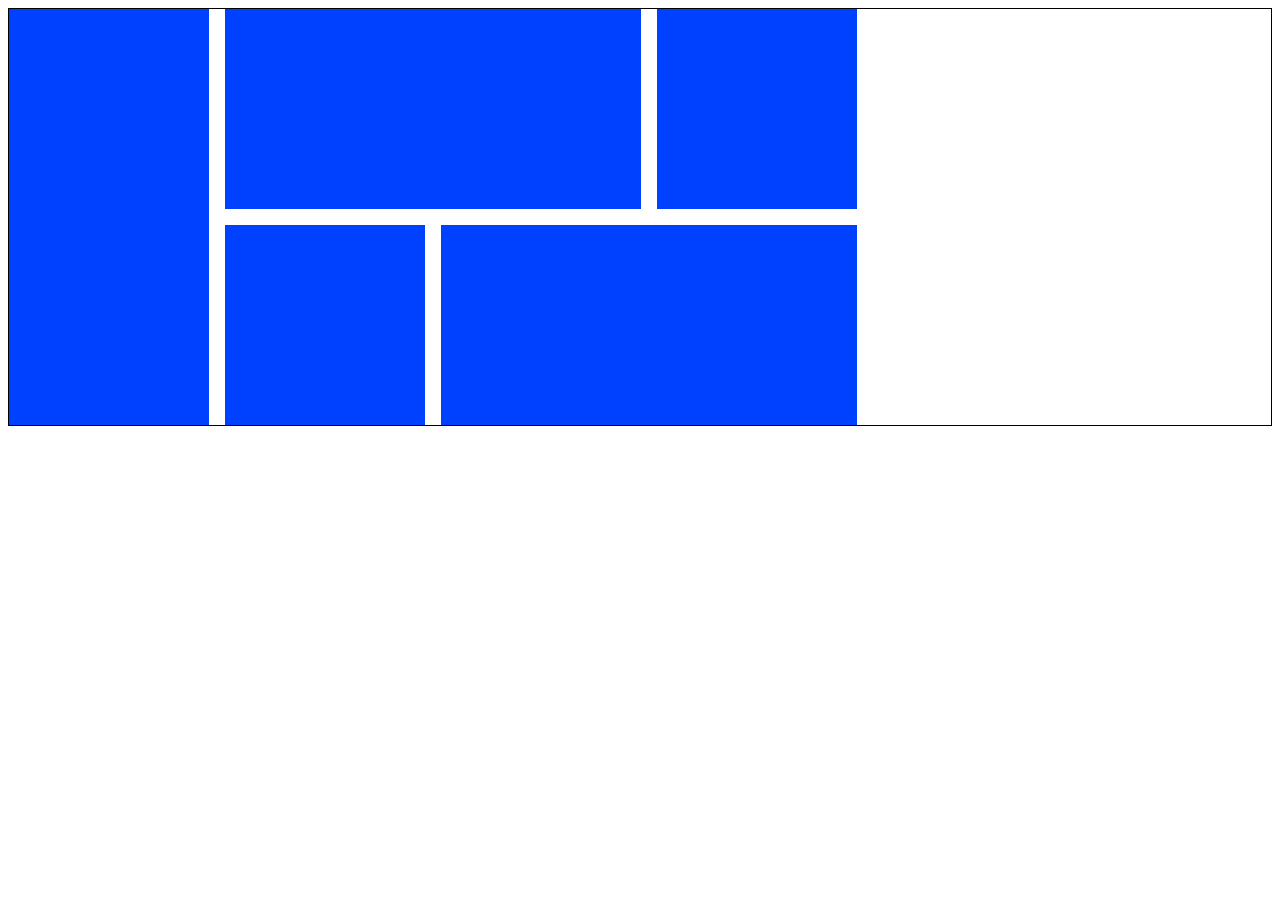
==== Code/prosjekter.html @ 6cc902bc "klarte å fikse grid" ====
<!DOCTYPE html>
<html lang="no">
<head>
    <meta charset="UTF-8">
    <meta name="viewport" content="width=device-width, initial-scale=1.0">
    <title>Prosjekter</title>
    <link rel="stylesheet" href="prosjekter_styles.css">
</head>
<body>
     <div class="grid-container">
            <div class = "box" style="grid-area: box1"></div>
            <div class = "box" style="grid-area: box2"></div>
            <div class = "box" style="grid-area: box3"></div>
            <div class = "box" style="grid-area: box4"></div>
            <div class = "box" style="grid-area: box5"></div>
        </div>

</body>
</html>
---- Code/prosjekter_styles.css ----
body{
   min-height: 1fr;
   min-width: 1fr;
   border: 1px solid black;
   align-items: center;
   justify-items: center;
}
.grid-container{
    display: grid;
    grid-template-columns: 200px 200px 200px 200px;
    grid-template-rows: 200px 200px;
    gap: 1em;
    grid-template-areas:
    "box1 box3 box3 box4"
    "box1 box2 box5 box5";
}
.box{
    background-color: #0040ff;
}
@media(max-width: 56em){}
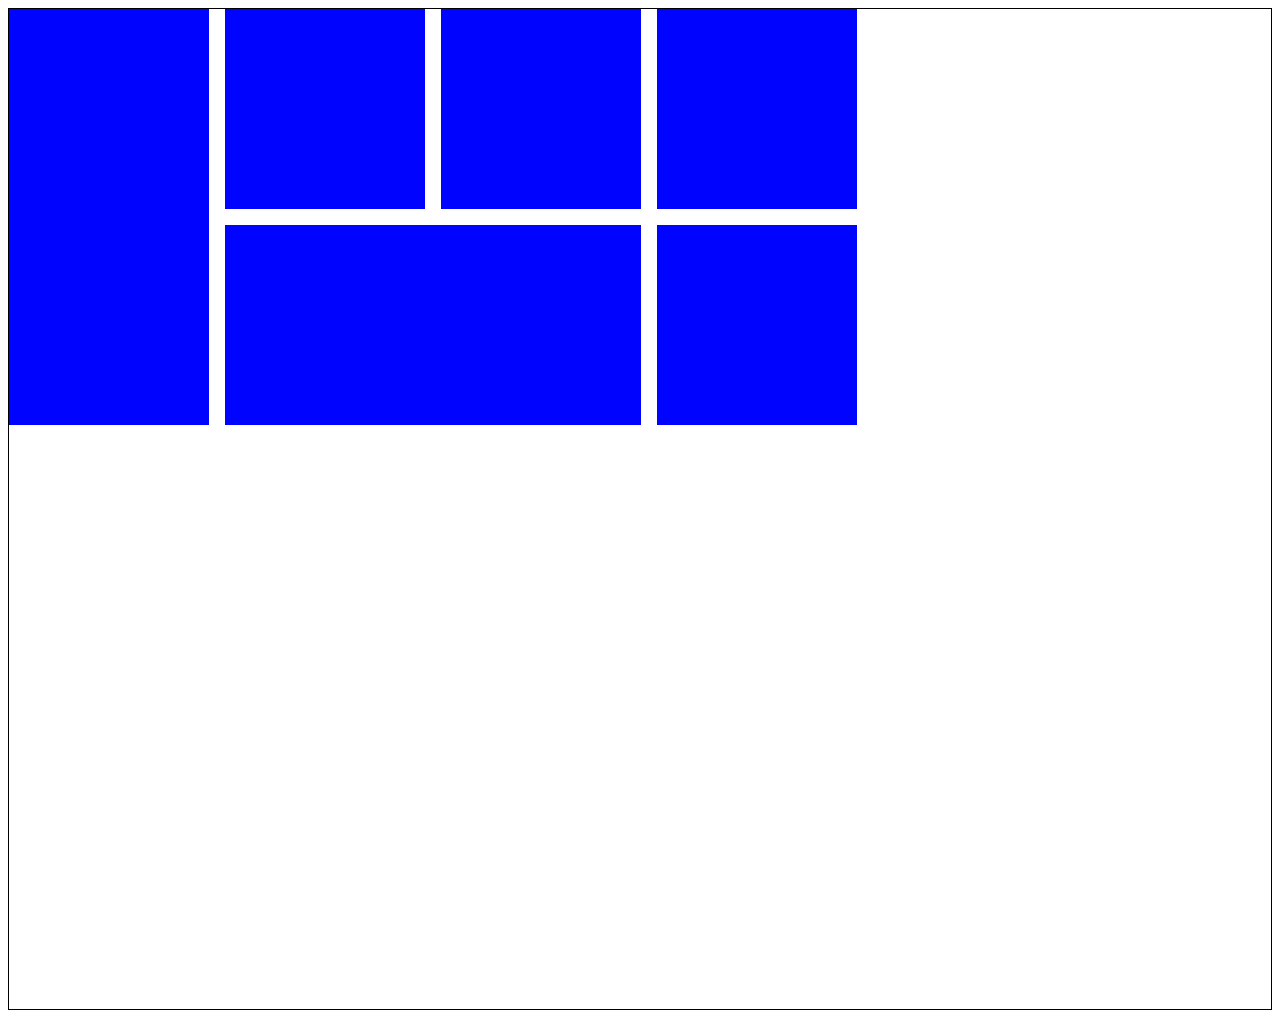
==== commit 401273a7: "jeg har fikset grid greiene helt og lagt til på begge sidene" ====
--- a/Code/prosjekter.html
+++ b/Code/prosjekter.html
@@ -8,11 +8,12 @@
 </head>
 <body>
      <div class="grid-container">
-            <div class = "box" style="grid-area: box1"></div>
-            <div class = "box" style="grid-area: box2"></div>
-            <div class = "box" style="grid-area: box3"></div>
-            <div class = "box" style="grid-area: box4"></div>
-            <div class = "box" style="grid-area: box5"></div>
+            <div class = "box" style="grid-area: box-1"></div>
+            <div class = "box" style="grid-area: box-2"></div>
+            <div class = "box" style="grid-area: box-3"></div>
+            <div class = "box" style="grid-area: box-4"></div>
+            <div class = "box" style="grid-area: box-5"></div>
+            <div class = "box" style="grid-area: box-6"></div>
         </div>
 
 </body>
--- a/Code/prosjekter_styles.css
+++ b/Code/prosjekter_styles.css
@@ -4,17 +4,36 @@
    border: 1px solid black;
    align-items: center;
    justify-items: center;
+   min-height: 1000px;
+}
+.box{
+  background-color: #0004ff;
 }
 .grid-container{
-    display: grid;
-    grid-template-columns: 200px 200px 200px 200px;
-    grid-template-rows: 200px 200px;
+ display: grid;
+grid-auto-columns: 200px;
+grid-auto-rows: 200px;
+ gap: 1em;
+ grid-template-areas:
+  "box-1 box-2 box-3 box-4"
+  "box-1 box-5 box-5 box-6";
+}
+@media(max-width: 56em){
+  .grid-container{
     gap: 1em;
     grid-template-areas:
-    "box1 box3 box3 box4"
-    "box1 box2 box5 box5";
+      "box-1 box-2 box-2"
+      "box-3 box-6 box-4"
+      "box-5 box-5 box-4";
+  }
 }
-.box{
-    background-color: #0040ff;
+@media(max-width: 42em){
+  .grid-container{
+    gap: 1em;
+    grid-template-areas:
+      "box-1 box-2 box-2"
+      "box-3 box-2 box-2"
+      "box-5 box-5 box-4"
+      "box-5 box-5 box-6";
+  }
 }
-@media(max-width: 56em){}
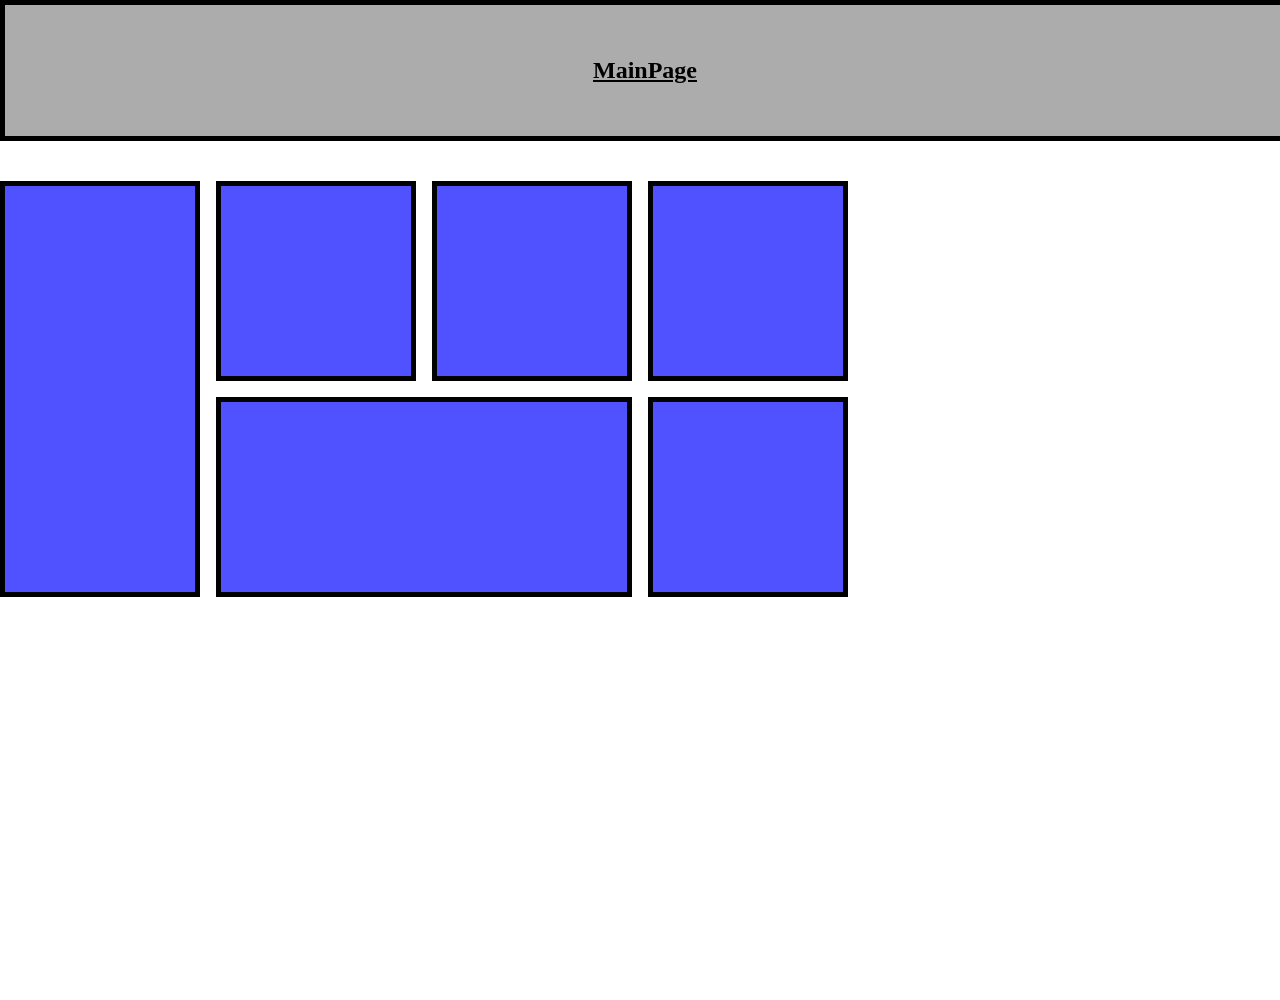
==== commit 32559ae5: "uppdated the projektage with new colors and a header with a link to the main page" ====
--- a/Code/prosjekter.html
+++ b/Code/prosjekter.html
@@ -7,6 +7,12 @@
     <link rel="stylesheet" href="prosjekter_styles.css">
 </head>
 <body>
+    <header>
+        <nav>
+            <h1><a href="http://127.0.0.1:5500/Code/index.html">MainPage</a></h1>
+        </nav>
+    </header>
+    <main>
      <div class="grid-container">
             <div class = "box" style="grid-area: box-1"></div>
             <div class = "box" style="grid-area: box-2"></div>
@@ -15,6 +21,6 @@
             <div class = "box" style="grid-area: box-5"></div>
             <div class = "box" style="grid-area: box-6"></div>
         </div>
-
+    </main>
 </body>
 </html>
--- a/Code/prosjekter_styles.css
+++ b/Code/prosjekter_styles.css
@@ -1,18 +1,32 @@
 body{
    min-height: 1fr;
    min-width: 1fr;
-   border: 1px solid black;
    align-items: center;
    justify-items: center;
    min-height: 1000px;
+   margin:0;
+}
+header{
+    display: flex;
+    background-color: #acacac;
+    margin:0;
+    max-height: 200px;
+    padding-top: 32px;
+    padding-bottom: 32px;
+    justify-content: center;
+    align-items: center;
+    width: 100%;
+    border: solid 5px black;
 }
 .box{
-  background-color: #0004ff;
+  background-color: #5052ff;
+  border: solid 5px black;
 }
 .grid-container{
  display: grid;
-grid-auto-columns: 200px;
-grid-auto-rows: 200px;
+ grid-auto-columns: 200px;
+ grid-auto-rows: 200px;
+ margin-top: 40px;
  gap: 1em;
  grid-template-areas:
   "box-1 box-2 box-3 box-4"
@@ -37,3 +51,6 @@
       "box-5 box-5 box-6";
   }
 }
+a{
+    color: #000000;
+}
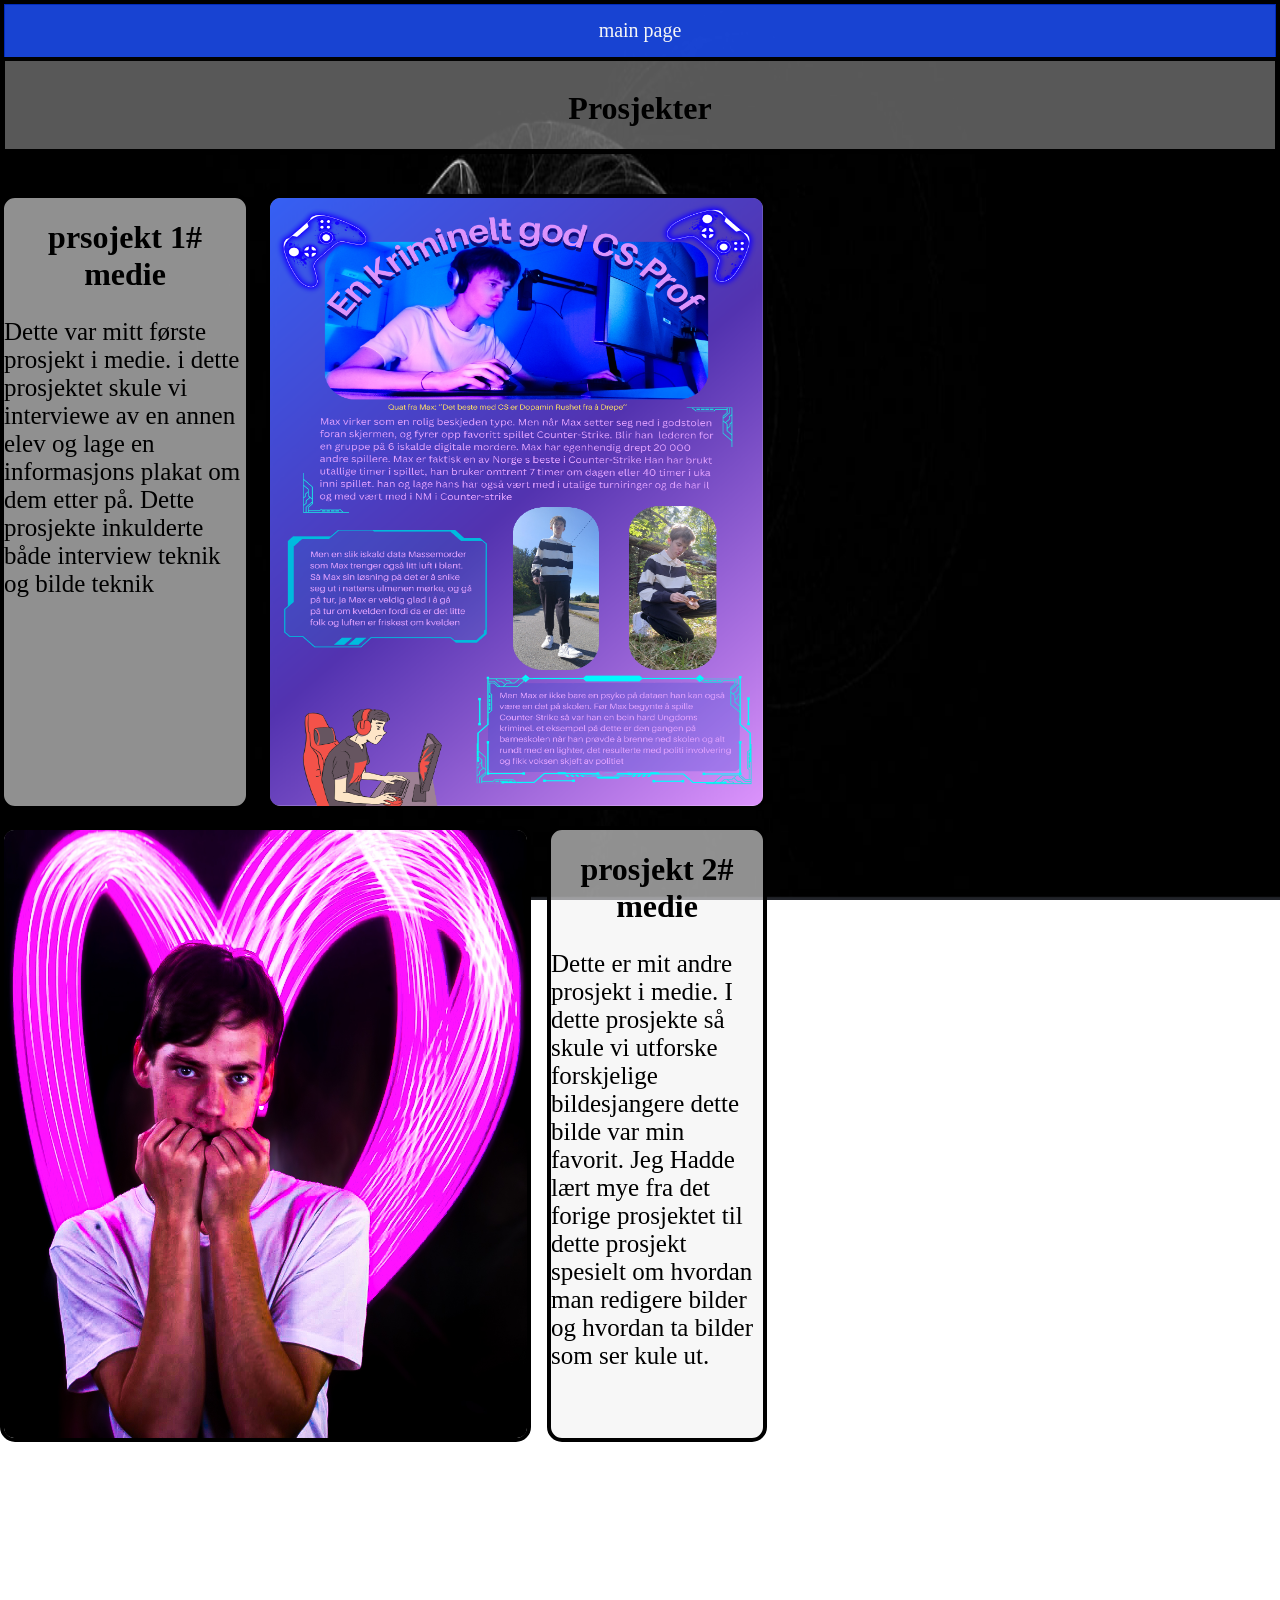
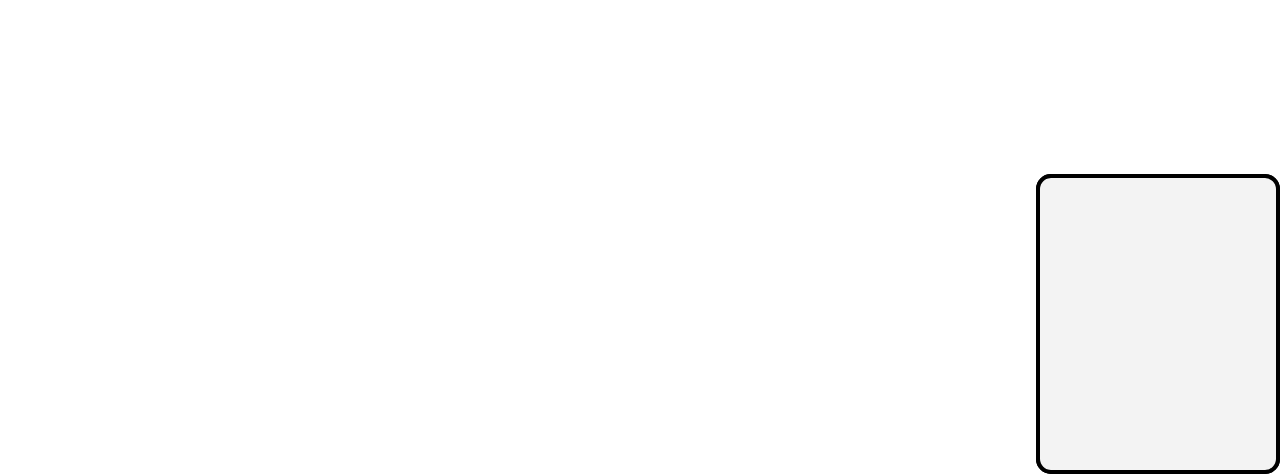
==== commit 3a9841de: "jeg har begynt på prosjekt pagen og endra layouten der" ====
--- a/Code/prosjekter.html
+++ b/Code/prosjekter.html
@@ -8,19 +8,42 @@
 </head>
 <body>
     <header>
+        <h1>Prosjekter</h1>
         <nav>
-            <h1><a href="http://127.0.0.1:5500/Code/index.html">MainPage</a></h1>
+            <a href="http://127.0.0.1:5500/Code/index.html">main page</a>
         </nav>
     </header>
     <main>
      <div class="grid-container">
-            <div class = "box" style="grid-area: box-1"></div>
-            <div class = "box" style="grid-area: box-2"></div>
-            <div class = "box" style="grid-area: box-3"></div>
-            <div class = "box" style="grid-area: box-4"></div>
-            <div class = "box" style="grid-area: box-5"></div>
-            <div class = "box" style="grid-area: box-6"></div>
+            <div class = "box_text" style="grid-area: box-1">
+             <h1> prsojekt 1# medie</h1>
+             <p> Dette var mitt første prosjekt i medie. 
+                 i dette prosjektet skule vi interviewe av
+                 en annen elev og lage en informasjons plakat om 
+                 dem etter på. Dette prosjekte inkulderte både
+                 interview teknik og bilde teknik</p>
+            </div>
+            <div class = "box_img" style="grid-area: box-2"> 
+                <img src="../Fotos/Max (1).png" alt="bilde av mit første prsojekt i medie" width="100%" height="100%">
+            </div>
+            <div class = "box_img" style="grid-area: box-3"><img src="../Fotos/Theodor.jpg" alt="dette er et bilde av Theodr"width="100%" height="100%"></div>
+            <div class = "box_text" style="grid-area: box-4">
+                <h1>prosjekt 2# medie</h1>
+                <p> Dette er mit andre prosjekt i medie.
+                    I dette prosjekte så skule vi utforske
+                    forskjelige bildesjangere dette bilde
+                    var min favorit. Jeg Hadde lært mye fra 
+                    det forige prosjektet til dette prosjekt 
+                    spesielt om hvordan man redigere bilder 
+                    og hvordan ta bilder som ser kule ut.
+                </p>
+            </div>
+            <div class = "box_text" style="grid-area: box-5"></div>
+            <div class = "box_img" style="grid-area: box-6"></div>
         </div>
     </main>
+    <footer>
+
+    </footer>
 </body>
 </html>
--- a/Code/prosjekter_styles.css
+++ b/Code/prosjekter_styles.css
@@ -1,56 +1,89 @@
 body{
-   min-height: 1fr;
-   min-width: 1fr;
-   align-items: center;
-   justify-items: center;
-   min-height: 1000px;
-   margin:0;
+  align-items: center;
+  justify-items: center;
+  margin:0;
+  background-image: url(../Fotos/Black_hole.png);
+  background-attachment: fixed;
+  background-repeat: none;
+  background-size: 100% 100%;
 }
 header{
-    display: flex;
-    background-color: #acacac;
-    margin:0;
-    max-height: 200px;
-    padding-top: 32px;
-    padding-bottom: 32px;
-    justify-content: center;
-    align-items: center;
-    width: 100%;
-    border: solid 5px black;
+  display: flex; 
+  align-items: center; 
+  justify-content: center;
+  background-color: #acacac82;
+  max-height: 200px;
+  width: 100%; /* AI har endret verdien litt */
+  box-sizing: border-box; /* AI har endret verdien litt */
+  padding-top: 64px; /* AI har endret verdien litt */
+  text-align: center;
+  border: solid 5px black;
+  flex-wrap: wrap;
+  flex-flow: column;
 }
-.box{
-  background-color: #5052ff;
-  border: solid 5px black;
+nav{
+  display: flex;
+  margin: 0;
+  background-color: #023dffbb;
+  border: 4px solid #000000;
+  justify-content: center; 
+  gap: 40px; 
+  width: 100%; 
+  box-sizing: border-box; 
+  max-height: 200px;
+  position: fixed; 
+  top: 0; 
+  left: 0; 
+  z-index: 1; 
+  padding-top: 15px;
+  padding-bottom: 15px;
+}
+.box_img{
+  background-color: #f2f2f298;
+  border: 4px solid #000000;
+  border-radius: 15px;
+  justify-content: top;
+  align-items: center;
+}
+.box_text{
+  background-color: #f2f2f298;
+  border: 4px solid #000000;
+  border-radius: 15px;
+  justify-content: top;
+  align-items: center;
 }
 .grid-container{
- display: grid;
- grid-auto-columns: 200px;
- grid-auto-rows: 200px;
- margin-top: 40px;
- gap: 1em;
- grid-template-areas:
-  "box-1 box-2 box-3 box-4"
-  "box-1 box-5 box-5 box-6";
-}
-@media(max-width: 56em){
-  .grid-container{
-    gap: 1em;
-    grid-template-areas:
-      "box-1 box-2 box-2"
-      "box-3 box-6 box-4"
-      "box-5 box-5 box-4";
-  }
-}
-@media(max-width: 42em){
-  .grid-container{
-    gap: 1em;
-    grid-template-areas:
-      "box-1 box-2 box-2"
-      "box-3 box-2 box-2"
-      "box-5 box-5 box-4"
-      "box-5 box-5 box-6";
-  }
+  display: grid;
+  grid-template-columns: 250px 265px 220px;
+  grid-auto-rows: 300px;
+  margin-top: 40px;
+  gap: 1em;
+  grid-template-areas:
+   "box-1 box-2 box-2"
+   "box-1 box-2 box-2"
+   "box-3 box-3 box-4"
+   "box-3 box-3 box-4";
 }
 a{
-    color: #000000;
+  color: #f6f6f6;
+  font-size: 20px; 
+  text-decoration: none; 
 }
+a:hover{
+ color: #cecece;
+ font-size: 20px;
+ text-decoration:underline; 
+}
+a:active{
+color: #ffff;
+}
+img{
+ border-radius: 10px;
+}
+h1{
+text-align: center;
+}
+p{
+  justify-content: center;
+  font-size: 25px;
+}
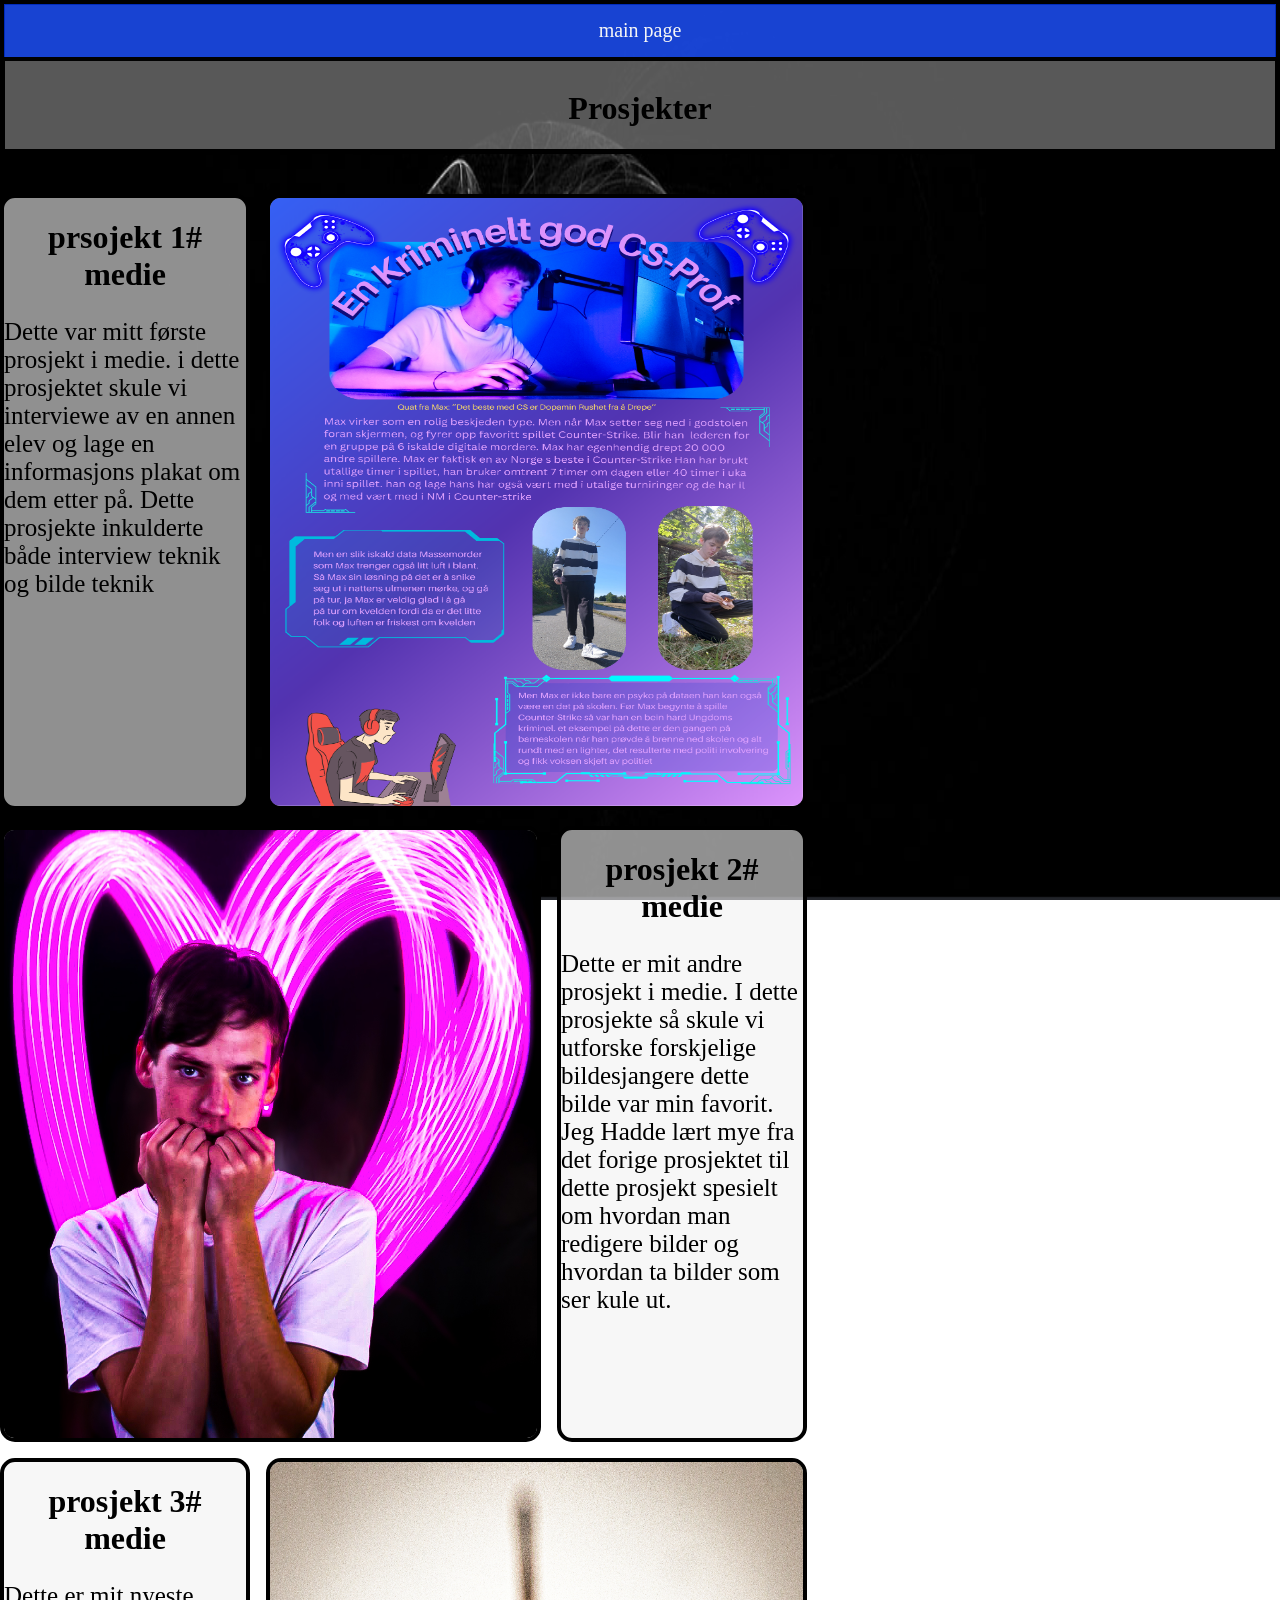
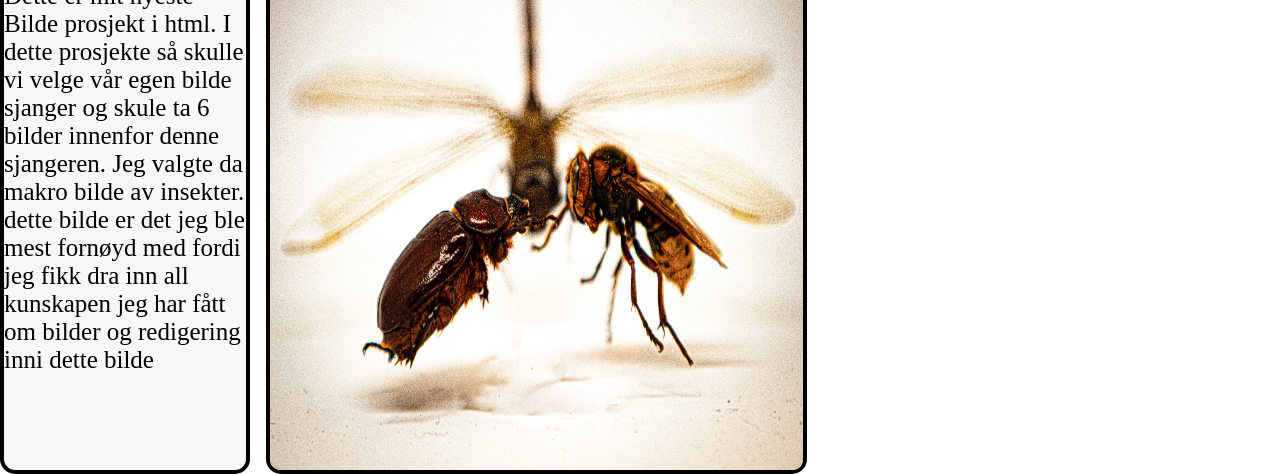
==== commit 242ce4bf: "jeg har gjort ferdig medie bilde delen" ====
--- a/Code/prosjekter.html
+++ b/Code/prosjekter.html
@@ -38,8 +38,19 @@
                     og hvordan ta bilder som ser kule ut.
                 </p>
             </div>
-            <div class = "box_text" style="grid-area: box-5"></div>
-            <div class = "box_img" style="grid-area: box-6"></div>
+            <div class = "box_text" style="grid-area: box-5">
+                <h1>prosjekt 3# medie</h1>
+                <p>Dette er mit nyeste Bilde prosjekt i html. 
+                   I dette prosjekte så skulle vi velge vår 
+                   egen bilde sjanger og skule ta 6 bilder innenfor
+                   denne sjangeren. Jeg valgte da makro bilde av insekter. 
+                   dette bilde er det jeg ble mest fornøyd med fordi 
+                   jeg fikk dra inn all kunskapen jeg har fått om bilder 
+                   og redigering inni dette bilde</p>
+            </div>
+            <div class = "box_img" style="grid-area: box-6">
+                <img src="../Fotos/Wasp_Vs_Beatle_Raw.jpg" alt="bilde av en veps og en bille som slåss" width="100%" height="100%">
+            </div>
         </div>
     </main>
     <footer>
--- a/Code/prosjekter_styles.css
+++ b/Code/prosjekter_styles.css
@@ -1,3 +1,6 @@
+html{
+  scroll-behavior: smooth;
+}
 body{
   align-items: center;
   justify-items: center;
@@ -54,7 +57,7 @@
 }
 .grid-container{
   display: grid;
-  grid-template-columns: 250px 265px 220px;
+  grid-template-columns: 250px 275px 250px;
   grid-auto-rows: 300px;
   margin-top: 40px;
   gap: 1em;
@@ -62,7 +65,9 @@
    "box-1 box-2 box-2"
    "box-1 box-2 box-2"
    "box-3 box-3 box-4"
-   "box-3 box-3 box-4";
+   "box-3 box-3 box-4"
+   "box-5 box-6 box-6"
+   "box-5 box-6 box-6";
 }
 a{
   color: #f6f6f6;
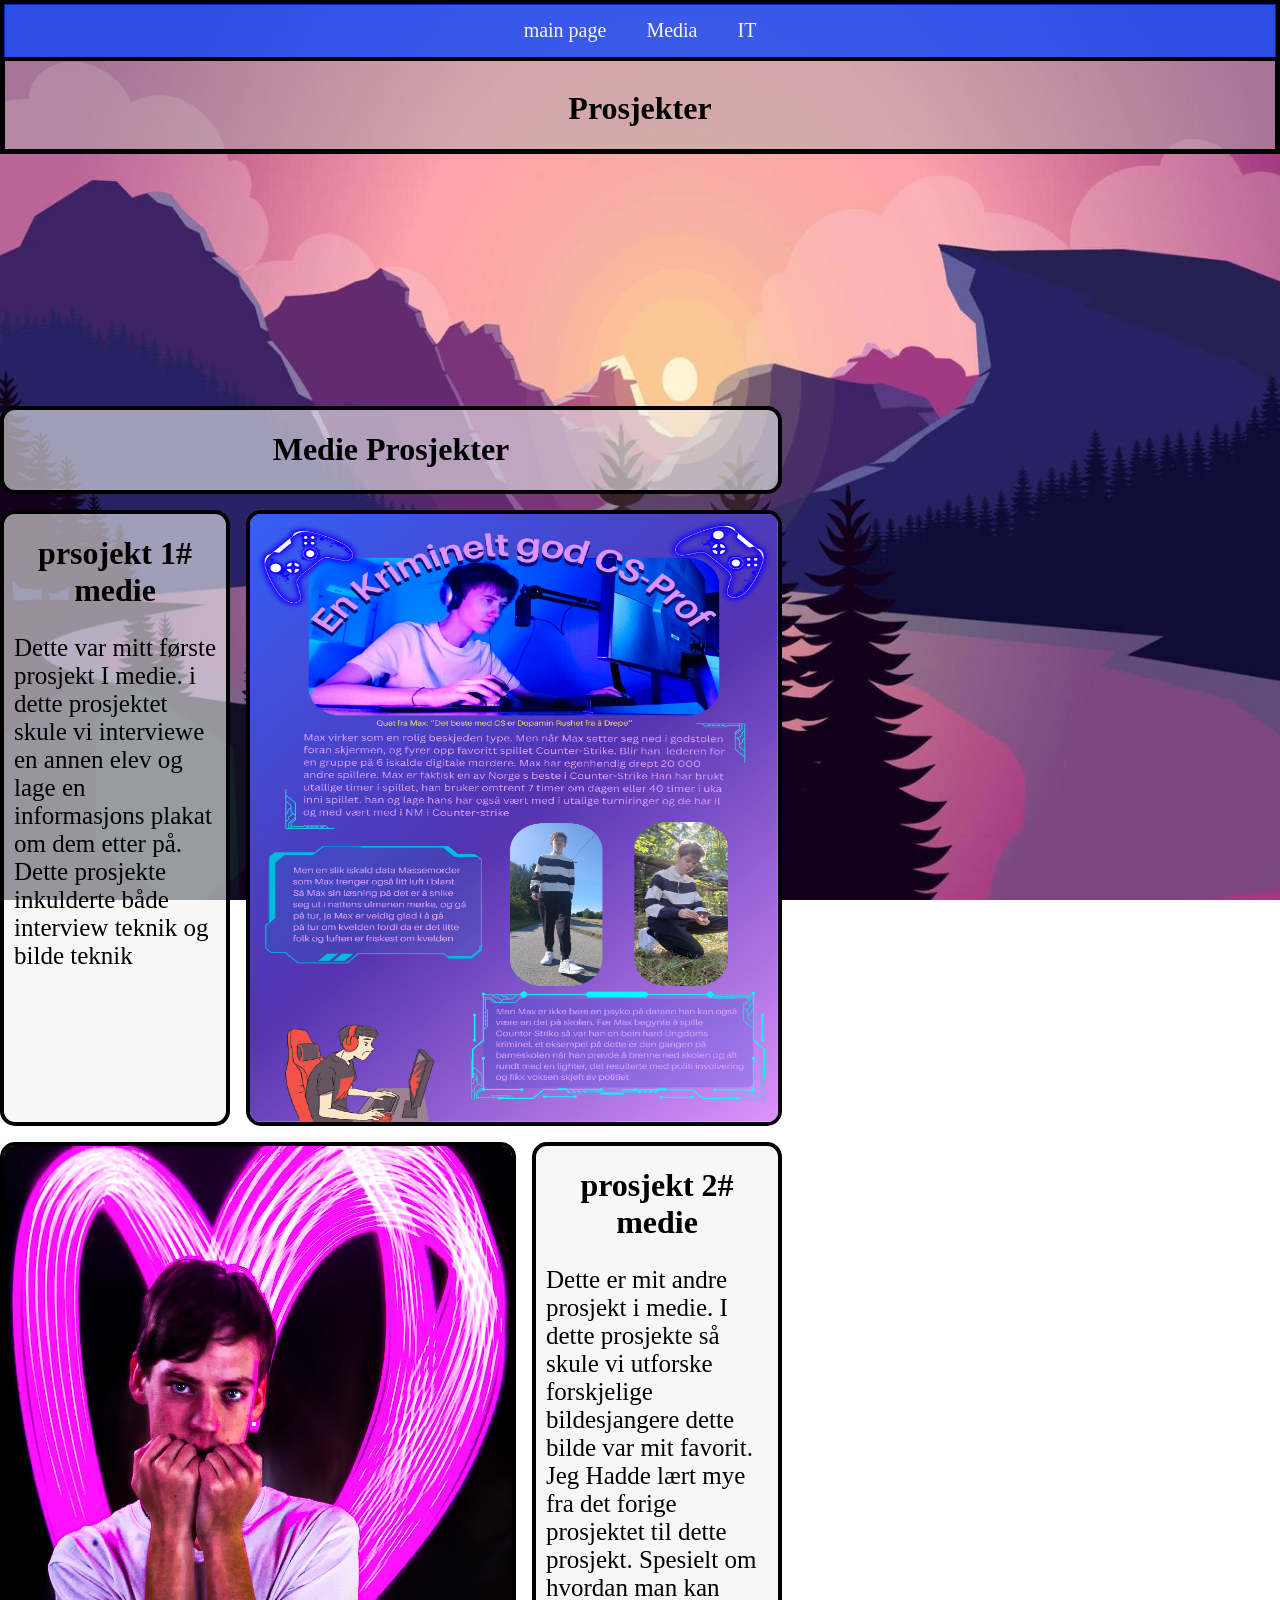
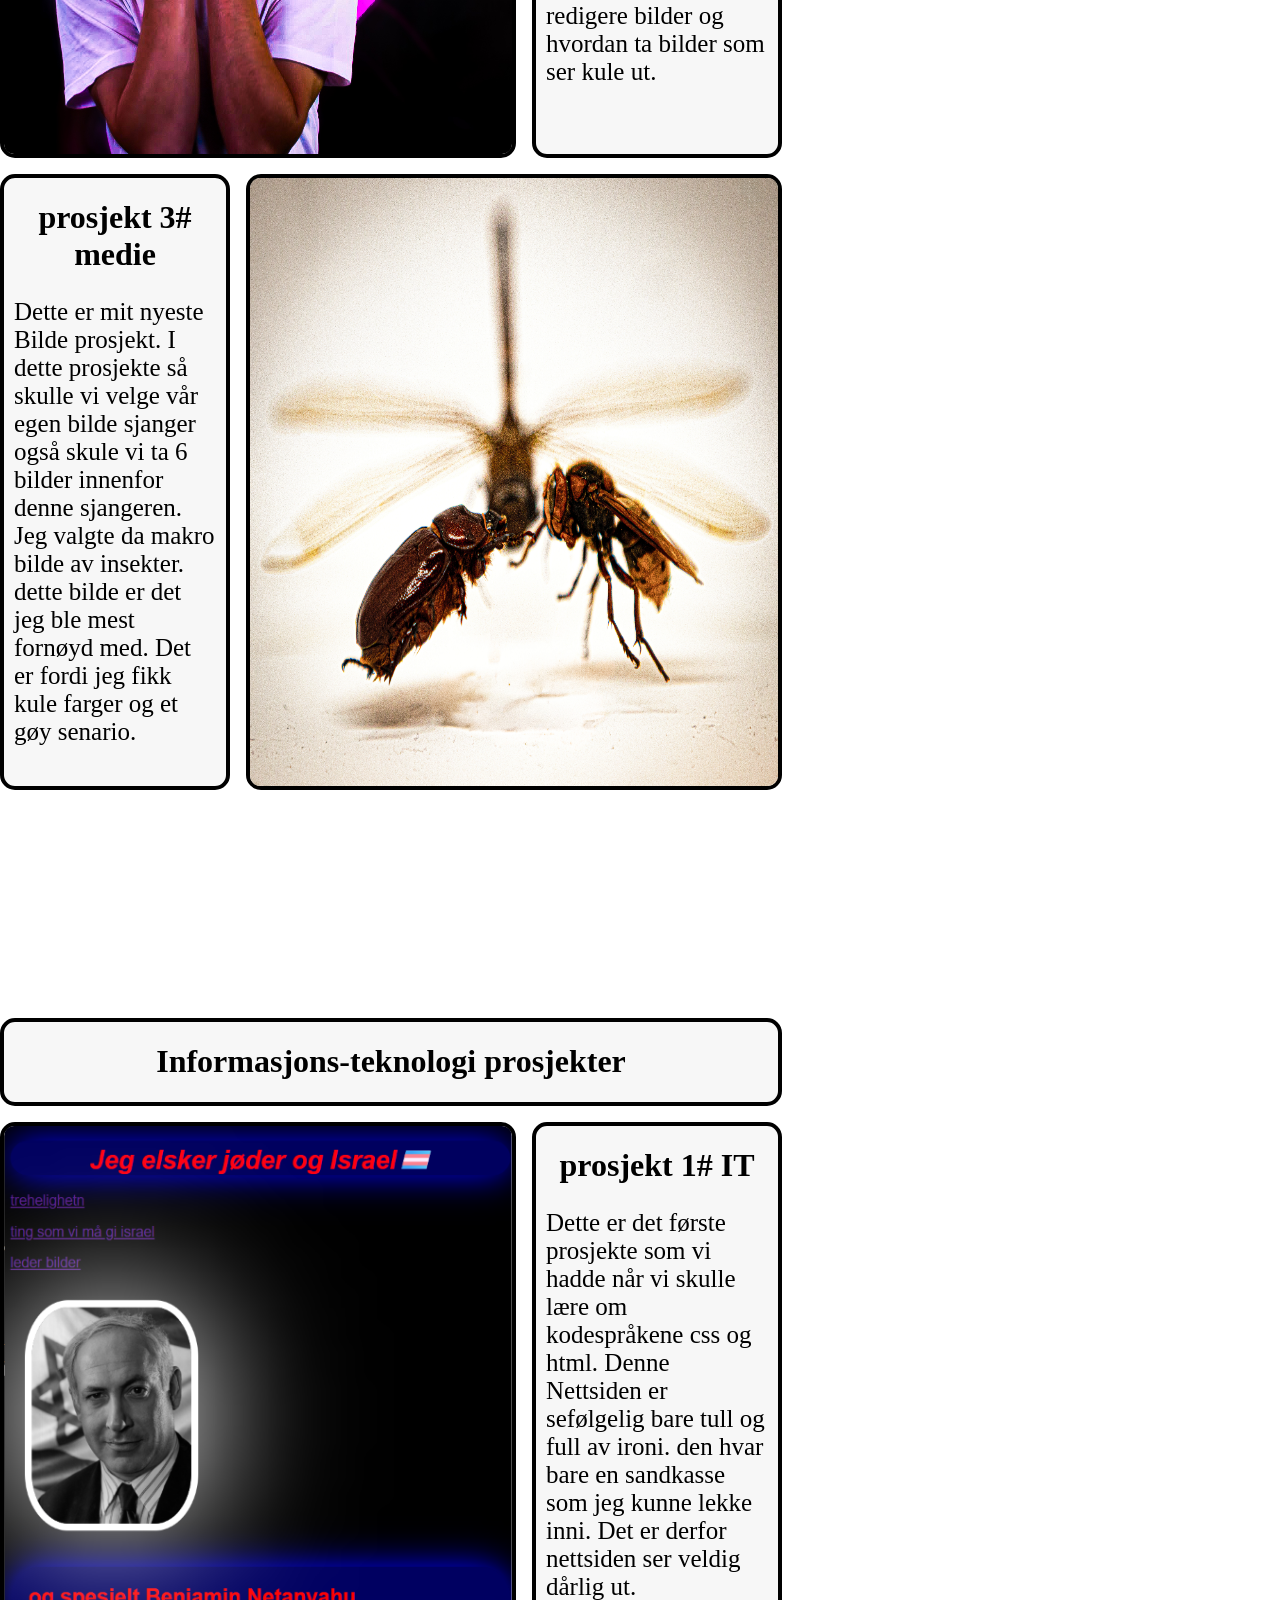
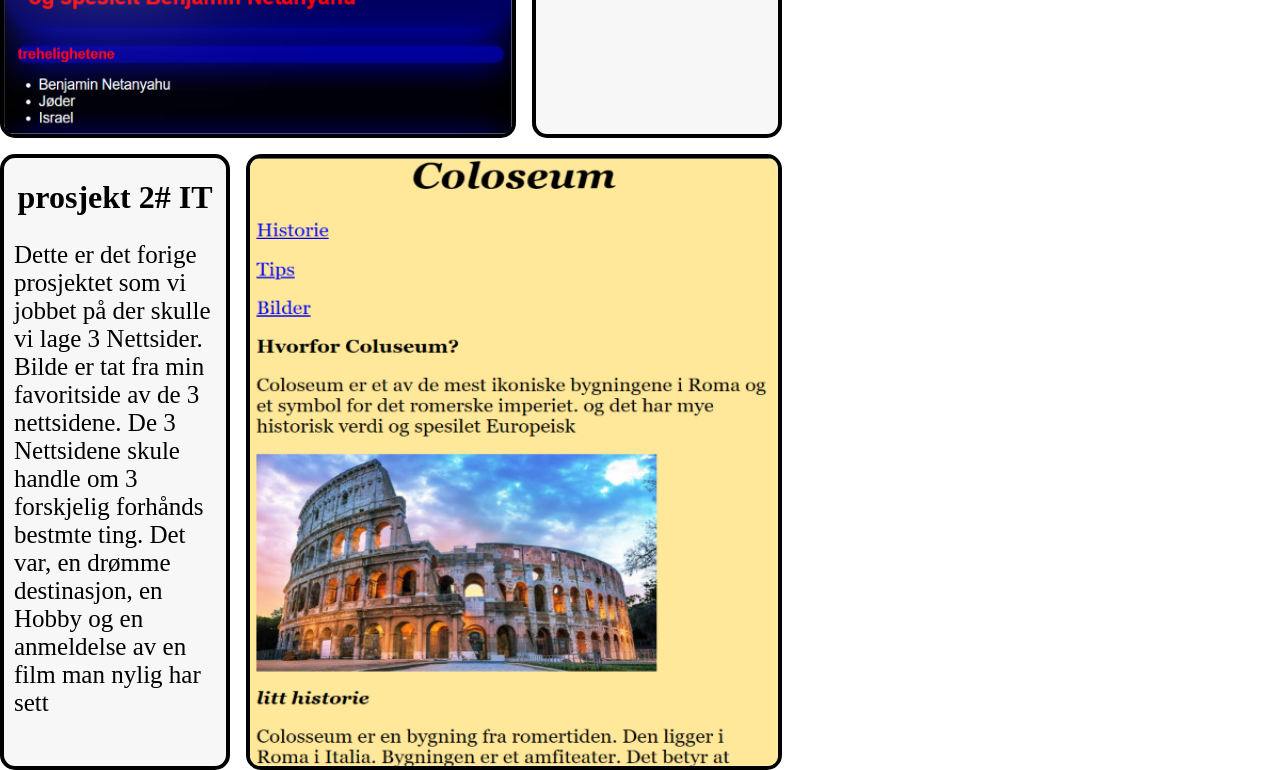
==== commit 7ddce047: "nå har jeg nesten gjort ferdig prosjekt netsiden jeg har( lagt inn alt av bilder og tekst, jeg har l" ====
--- a/Code/prosjekter.html
+++ b/Code/prosjekter.html
@@ -11,47 +11,78 @@
         <h1>Prosjekter</h1>
         <nav>
             <a href="http://127.0.0.1:5500/Code/index.html">main page</a>
+            <a href="#media">Media</a>
+            <a href="#IT">IT</a>
         </nav>
     </header>
     <main>
      <div class="grid-container">
-            <div class = "box_text" style="grid-area: box-1">
-             <h1> prsojekt 1# medie</h1>
-             <p> Dette var mitt første prosjekt i medie. 
-                 i dette prosjektet skule vi interviewe av
-                 en annen elev og lage en informasjons plakat om 
-                 dem etter på. Dette prosjekte inkulderte både
-                 interview teknik og bilde teknik</p>
+                <div class = "box_text" style="grid-area: box1">
+                    <h1> prsojekt 1# medie</h1>
+                    <p> Dette var mitt første prosjekt I medie. 
+                        i dette prosjektet skule vi interviewe
+                        en annen elev og lage en informasjons plakat om 
+                        dem etter på. Dette prosjekte inkulderte både
+                        interview teknik og bilde teknik</p>
+                </div>
+                <div class = "box_img" style="grid-area: box2"> 
+                    <img src="../Fotos/Max (1).png" alt="bilde av mit første prsojekt i medie" width="100%" height="100%">
+                </div>
+     
+                <div class = "box_img" style="grid-area: box3"><img src="../Fotos/Theodor.jpg" alt="dette er et bilde av Theodr"width="100%" height="100%"></div>
+                <div class = "box_text" style="grid-area: box4">
+                        <h1>prosjekt 2# medie</h1>
+                        <p> Dette er mit andre prosjekt i medie.
+                            I dette prosjekte så skule vi utforske
+                            forskjelige bildesjangere dette bilde
+                            var mit favorit. Jeg Hadde lært mye fra 
+                            det forige prosjektet til dette prosjekt. 
+                            Spesielt om hvordan man kan redigere bilder 
+                            og hvordan ta bilder som ser kule ut.
+                        </p>
+                </div>
+                <div class = "box_text" style="grid-area: box5">
+                        <h1>prosjekt 3# medie</h1>
+                        <p>
+                            Dette er mit nyeste Bilde prosjekt. 
+                            I dette prosjekte så skulle vi velge vår 
+                            egen bilde sjanger også skule vi ta 6 bilder innenfor
+                            denne sjangeren. Jeg valgte da makro bilde av insekter. 
+                            dette bilde er det jeg ble mest fornøyd med. Det er fordi 
+                            jeg fikk kule farger og et gøy senario.
+                        </p>
+                </div>
+                <div class = "box_img" style="grid-area: box6">
+                        <img src="../Fotos/Wasp_Vs_Beatle_Raw.jpg" alt="bilde av en veps og en bille som slåss" width="100%" height="100%">
+                </div>
+                <div class = "box_img" style="grid-area: box7"><img src="../Fotos/tulle_Bilde_av_en_Nettside.png" alt="Bilde av en netside" width="100%" height="100%"></div>
+                <div class = "box_text" style="grid-area: box8">
+                    <h1>prosjekt 1# IT</h1>
+                    <P>
+                        Dette er det første prosjekte som vi 
+                        hadde når vi skulle lære om kodespråkene css og html.
+                        Denne Nettsiden er sefølgelig bare tull og full av ironi. 
+                        den hvar bare en sandkasse 
+                        som jeg kunne lekke inni. Det er derfor nettsiden 
+                        ser veldig dårlig ut.
+                        
+                    </P>
+                </div>
+                <div class = "box_text" style="grid-area: box9">
+                    <h1>prosjekt 2# IT</h1>
+                    <p>Dette er det forige prosjektet som vi jobbet på der 
+                        skulle vi lage 3 Nettsider. Bilde er tat fra min 
+                        favoritside av de 3 nettsidene. De 3 Nettsidene skule 
+                        handle om 3 forskjelig forhånds bestmte ting. 
+                        Det var, en drømme destinasjon, 
+                        en Hobby og en anmeldelse av en film man nylig har sett</p>
+                </div>
+                <div class = "box_img" style="grid-area: box10"><img src="../Fotos/bilde_av_Nettside_av_Coluseum.png" alt="Det er et bilde av en nettside om koloseum" width="100%" height="100%"></div>
+               
+                <div id = "media"class = "box_text tekst_skile" style="grid-area: box11"><h1>Medie Prosjekter</h1></div>               
+                <div id = "IT" class = "box_text tekst_skile" style="grid-area: box12"><h1>Informasjons-teknologi prosjekter</h1></div>
+              
             </div>
-            <div class = "box_img" style="grid-area: box-2"> 
-                <img src="../Fotos/Max (1).png" alt="bilde av mit første prsojekt i medie" width="100%" height="100%">
-            </div>
-            <div class = "box_img" style="grid-area: box-3"><img src="../Fotos/Theodor.jpg" alt="dette er et bilde av Theodr"width="100%" height="100%"></div>
-            <div class = "box_text" style="grid-area: box-4">
-                <h1>prosjekt 2# medie</h1>
-                <p> Dette er mit andre prosjekt i medie.
-                    I dette prosjekte så skule vi utforske
-                    forskjelige bildesjangere dette bilde
-                    var min favorit. Jeg Hadde lært mye fra 
-                    det forige prosjektet til dette prosjekt 
-                    spesielt om hvordan man redigere bilder 
-                    og hvordan ta bilder som ser kule ut.
-                </p>
-            </div>
-            <div class = "box_text" style="grid-area: box-5">
-                <h1>prosjekt 3# medie</h1>
-                <p>Dette er mit nyeste Bilde prosjekt i html. 
-                   I dette prosjekte så skulle vi velge vår 
-                   egen bilde sjanger og skule ta 6 bilder innenfor
-                   denne sjangeren. Jeg valgte da makro bilde av insekter. 
-                   dette bilde er det jeg ble mest fornøyd med fordi 
-                   jeg fikk dra inn all kunskapen jeg har fått om bilder 
-                   og redigering inni dette bilde</p>
-            </div>
-            <div class = "box_img" style="grid-area: box-6">
-                <img src="../Fotos/Wasp_Vs_Beatle_Raw.jpg" alt="bilde av en veps og en bille som slåss" width="100%" height="100%">
-            </div>
-        </div>
     </main>
     <footer>
 
--- a/Code/prosjekter_styles.css
+++ b/Code/prosjekter_styles.css
@@ -5,7 +5,7 @@
   align-items: center;
   justify-items: center;
   margin:0;
-  background-image: url(../Fotos/Black_hole.png);
+  background-image: url(../Fotos/bakground.jpg);
   background-attachment: fixed;
   background-repeat: none;
   background-size: 100% 100%;
@@ -54,20 +54,28 @@
   border-radius: 15px;
   justify-content: top;
   align-items: center;
+  padding-left: 10px;
+  padding-right: 10px;
 }
 .grid-container{
   display: grid;
-  grid-template-columns: 250px 275px 250px;
+  grid-template-columns: 230px 270px 250px;
   grid-auto-rows: 300px;
   margin-top: 40px;
   gap: 1em;
   grid-template-areas:
-   "box-1 box-2 box-2"
-   "box-1 box-2 box-2"
-   "box-3 box-3 box-4"
-   "box-3 box-3 box-4"
-   "box-5 box-6 box-6"
-   "box-5 box-6 box-6";
+   "box11 box11 box11"
+   "box1 box2 box2"
+   "box1 box2 box2"
+   "box3 box3 box4"
+   "box3 box3 box4"
+   "box5 box6 box6"
+   "box5 box6 box6"
+   "box12 box12 box12"
+   "box7 box7 box8"
+   "box7 box7 box8"
+   "box9 box10 box10"
+   "box9 box10 box10"
 }
 a{
   color: #f6f6f6;
@@ -92,3 +100,8 @@
   justify-content: center;
   font-size: 25px;
 }
+.tekst_skile{
+  max-height: 100px;
+  text-align: center;
+  align-self: flex-end;
+}
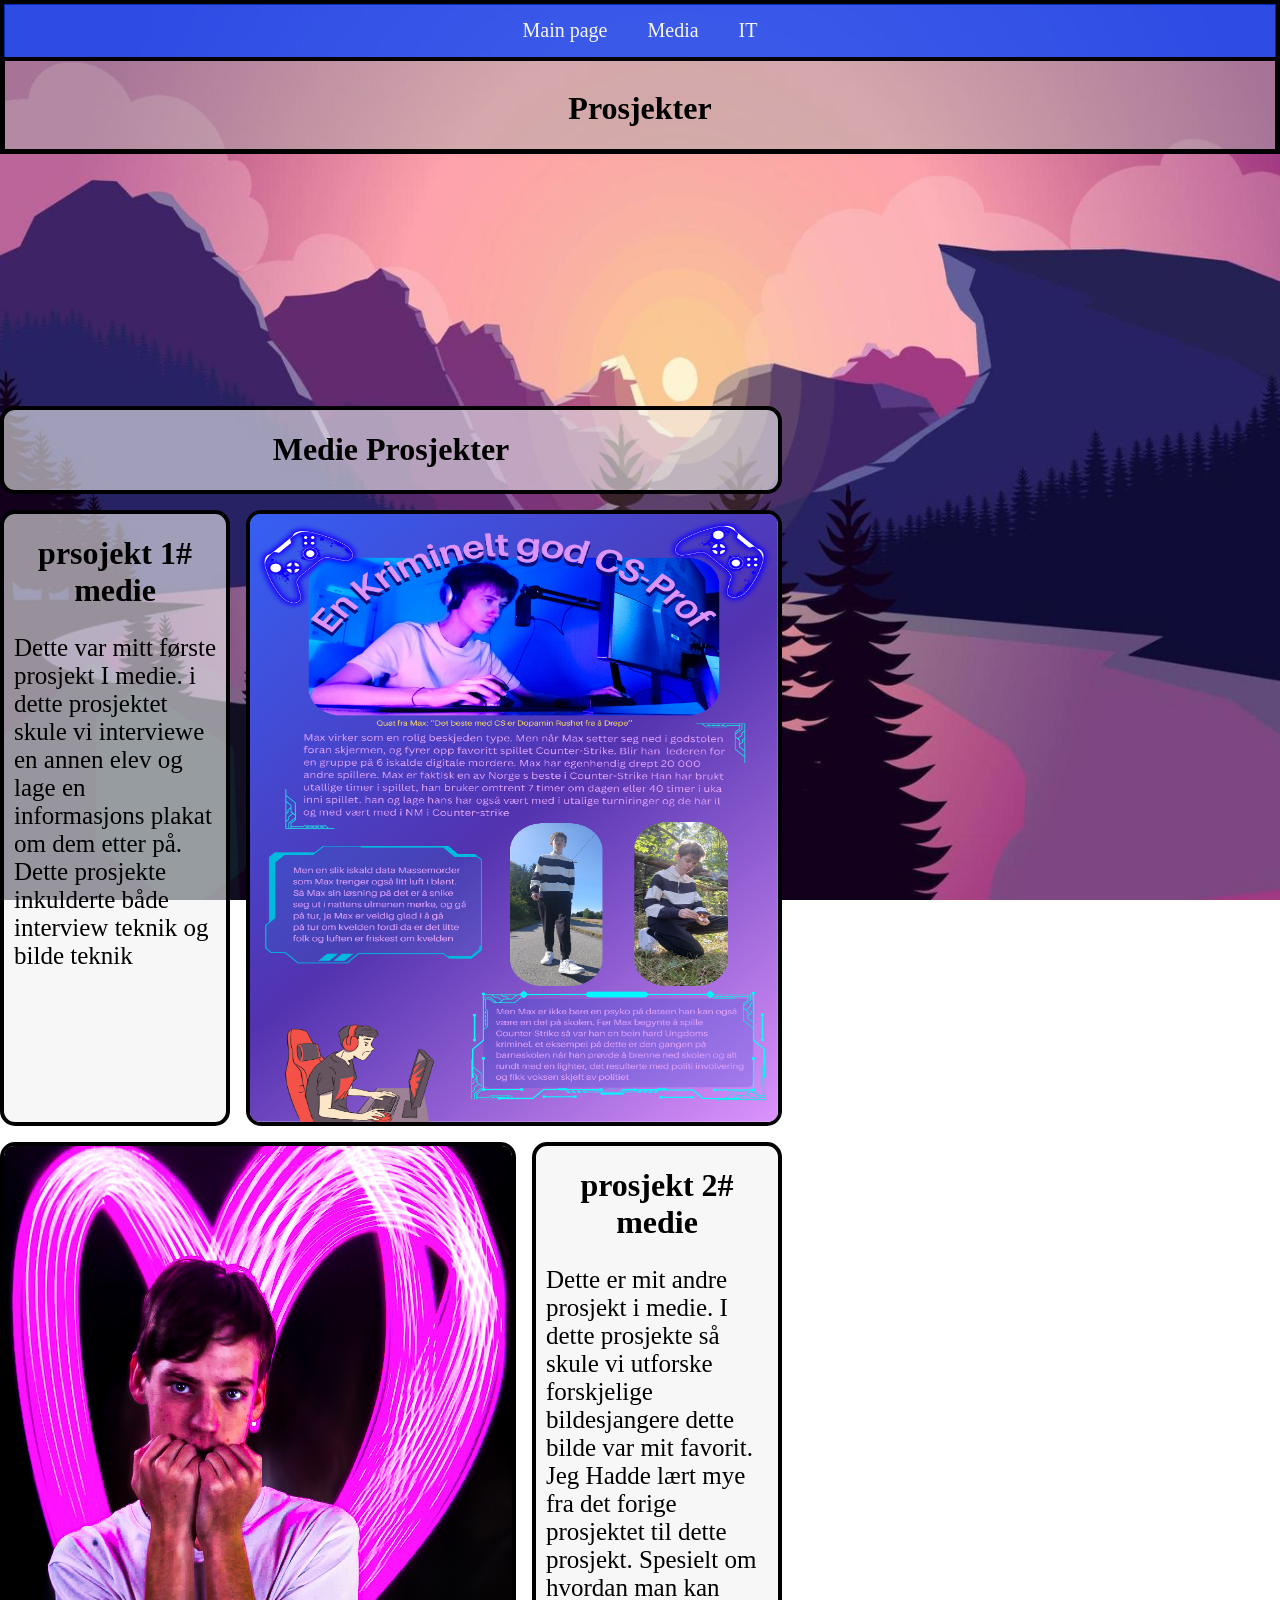
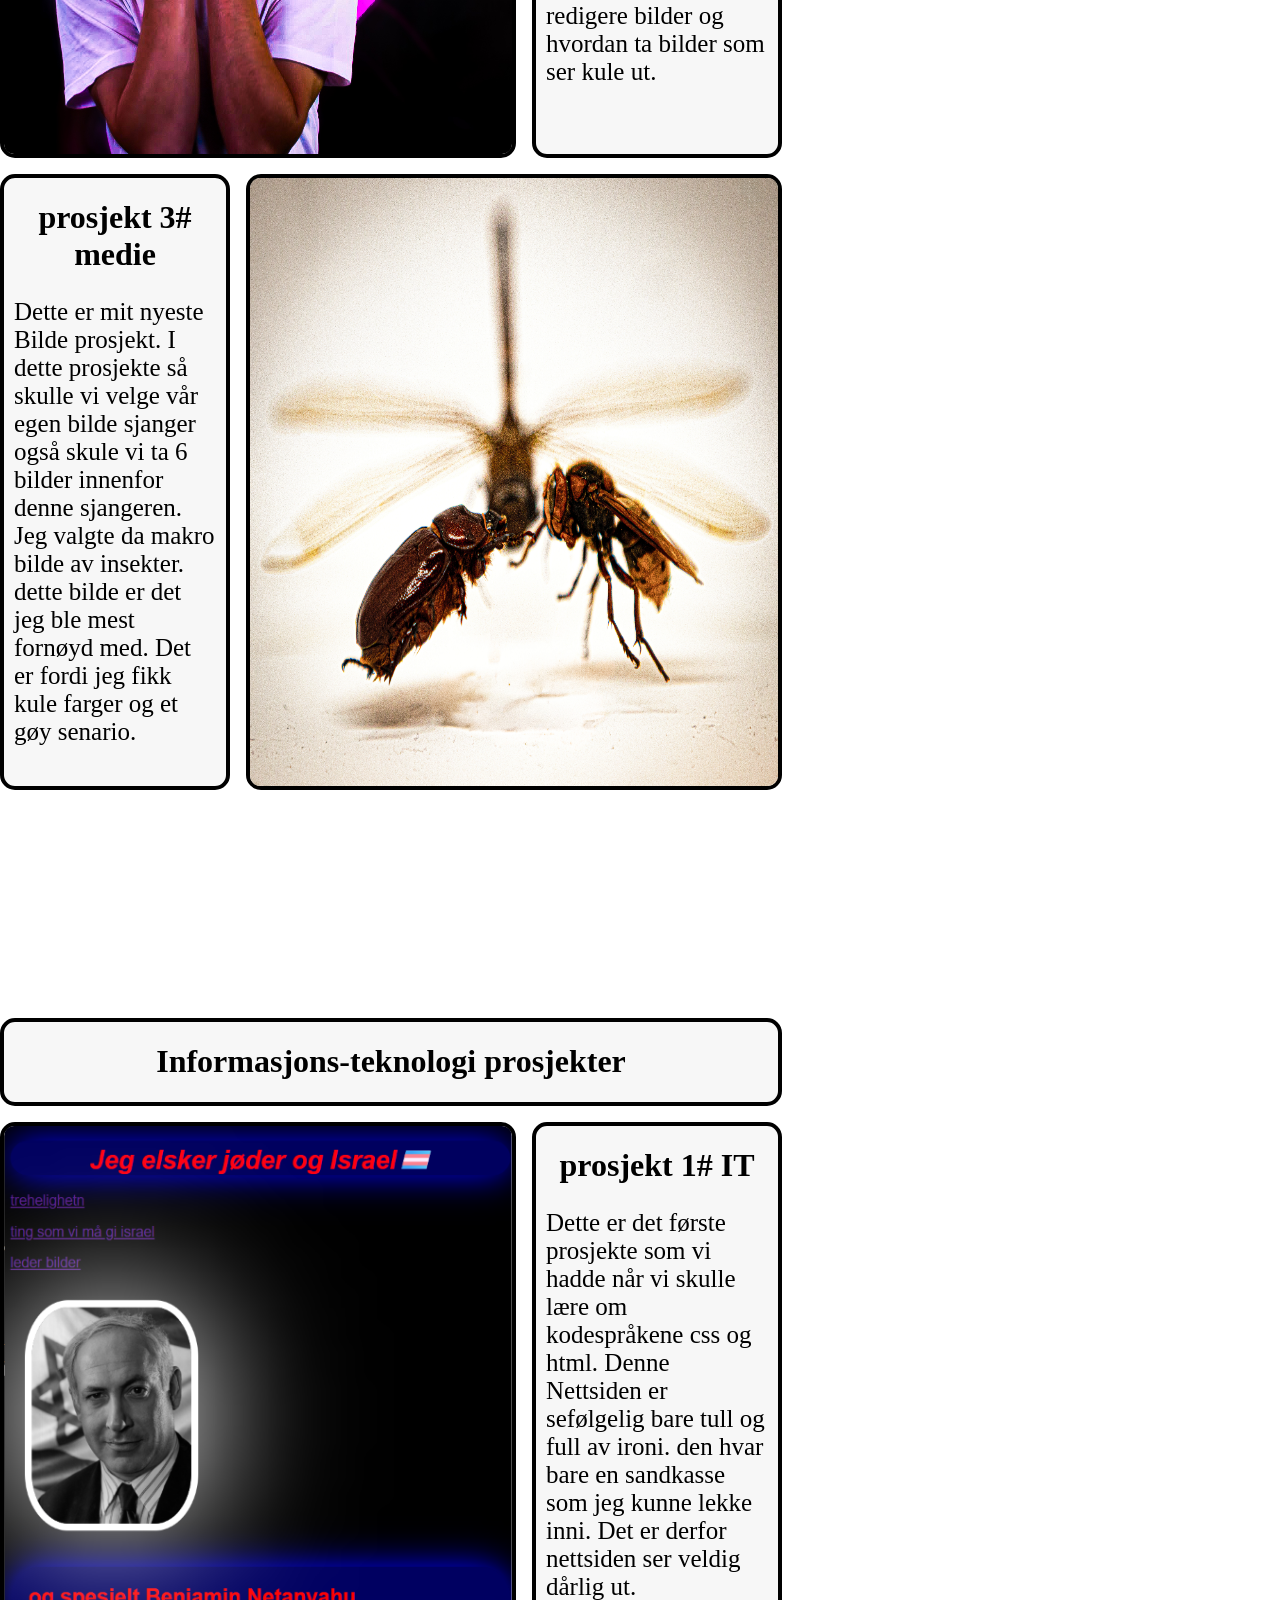
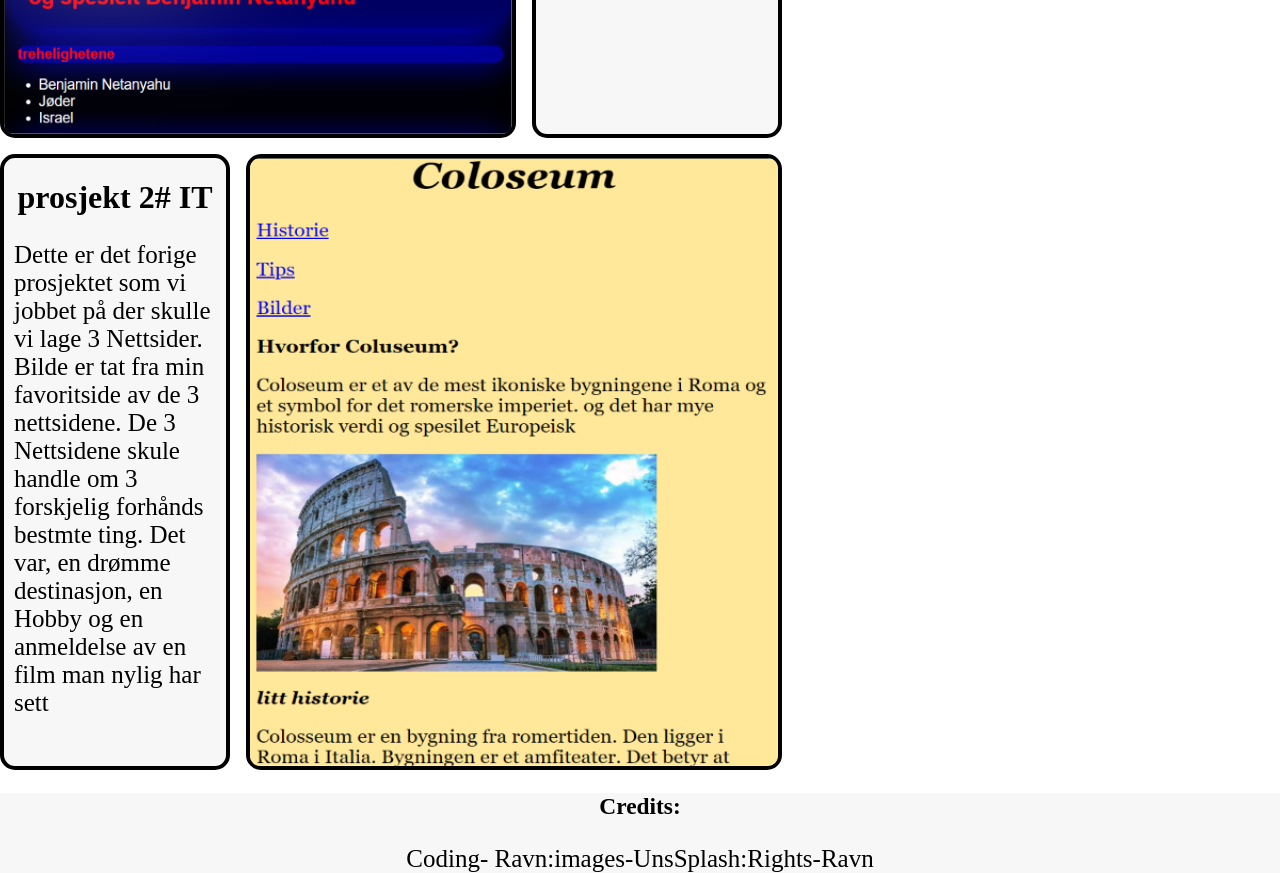
==== commit da0ecb35: "jeg har lagt t il litt ekstra inhold på hoved siden også har jeg agt til Credits på begge sidene" ====
--- a/Code/prosjekter.html
+++ b/Code/prosjekter.html
@@ -10,7 +10,7 @@
     <header>
         <h1>Prosjekter</h1>
         <nav>
-            <a href="http://127.0.0.1:5500/Code/index.html">main page</a>
+            <a href="http://127.0.0.1:5500/Code/index.html">Main page</a>
             <a href="#media">Media</a>
             <a href="#IT">IT</a>
         </nav>
@@ -75,7 +75,7 @@
                         favoritside av de 3 nettsidene. De 3 Nettsidene skule 
                         handle om 3 forskjelig forhånds bestmte ting. 
                         Det var, en drømme destinasjon, 
-                        en Hobby og en anmeldelse av en film man nylig har sett</p>
+                        en Hobby og en anmeldelse av en film man nylig har sett</p>     
                 </div>
                 <div class = "box_img" style="grid-area: box10"><img src="../Fotos/bilde_av_Nettside_av_Coluseum.png" alt="Det er et bilde av en nettside om koloseum" width="100%" height="100%"></div>
                
@@ -85,7 +85,8 @@
             </div>
     </main>
     <footer>
-
+      <h3><Strong>Credits:</Strong></h3>
+      <p>Coding- Ravn:images-UnsSplash:Rights-Ravn</p>
     </footer>
 </body>
 </html>
--- a/Code/prosjekter_styles.css
+++ b/Code/prosjekter_styles.css
@@ -57,26 +57,7 @@
   padding-left: 10px;
   padding-right: 10px;
 }
-.grid-container{
-  display: grid;
-  grid-template-columns: 230px 270px 250px;
-  grid-auto-rows: 300px;
-  margin-top: 40px;
-  gap: 1em;
-  grid-template-areas:
-   "box11 box11 box11"
-   "box1 box2 box2"
-   "box1 box2 box2"
-   "box3 box3 box4"
-   "box3 box3 box4"
-   "box5 box6 box6"
-   "box5 box6 box6"
-   "box12 box12 box12"
-   "box7 box7 box8"
-   "box7 box7 box8"
-   "box9 box10 box10"
-   "box9 box10 box10"
-}
+
 a{
   color: #f6f6f6;
   font-size: 20px; 
@@ -105,3 +86,56 @@
   text-align: center;
   align-self: flex-end;
 }
+.grid-container{
+  display: grid;
+  grid-template-columns: 230px 270px 250px;
+  grid-auto-rows: 300px;
+  margin-top: 40px;
+  gap: 1em;
+  grid-template-areas:
+   "box11 box11 box11"
+   "box1 box2 box2"
+   "box1 box2 box2"
+   "box3 box3 box4"
+   "box3 box3 box4"
+   "box5 box6 box6"
+   "box5 box6 box6"
+   "box12 box12 box12"
+   "box7 box7 box8"
+   "box7 box7 box8"
+   "box9 box10 box10"
+   "box9 box10 box10";    
+}
+@media (max-width: 56em){
+  .grid-container{
+    grid-template-columns: 230px 250px;
+    grid-auto-rows: 300px;
+    margin-top: 40px;
+    gap: 1em;
+    grid-template-areas: 
+    "box11 box11"
+    "box1 box1"
+    "box2 box2"
+    "box2 box2"
+    "box4 box4"
+    "box3 box3"
+    "box3 box3"
+    "box5 box5"
+    "box6 box6"
+    "box6 box6"
+    "box12 box12"
+    "box8 box8"
+    "box7 box7"
+    "box7 box7"
+    "box9 box9"
+    "box10 box10"
+    "box10 box10";
+  }
+}
+footer{
+  background-color: #f2f2f298;
+  text-align: center;
+  width: 100%;
+  height: 80px;
+  font-size: 20px;
+}
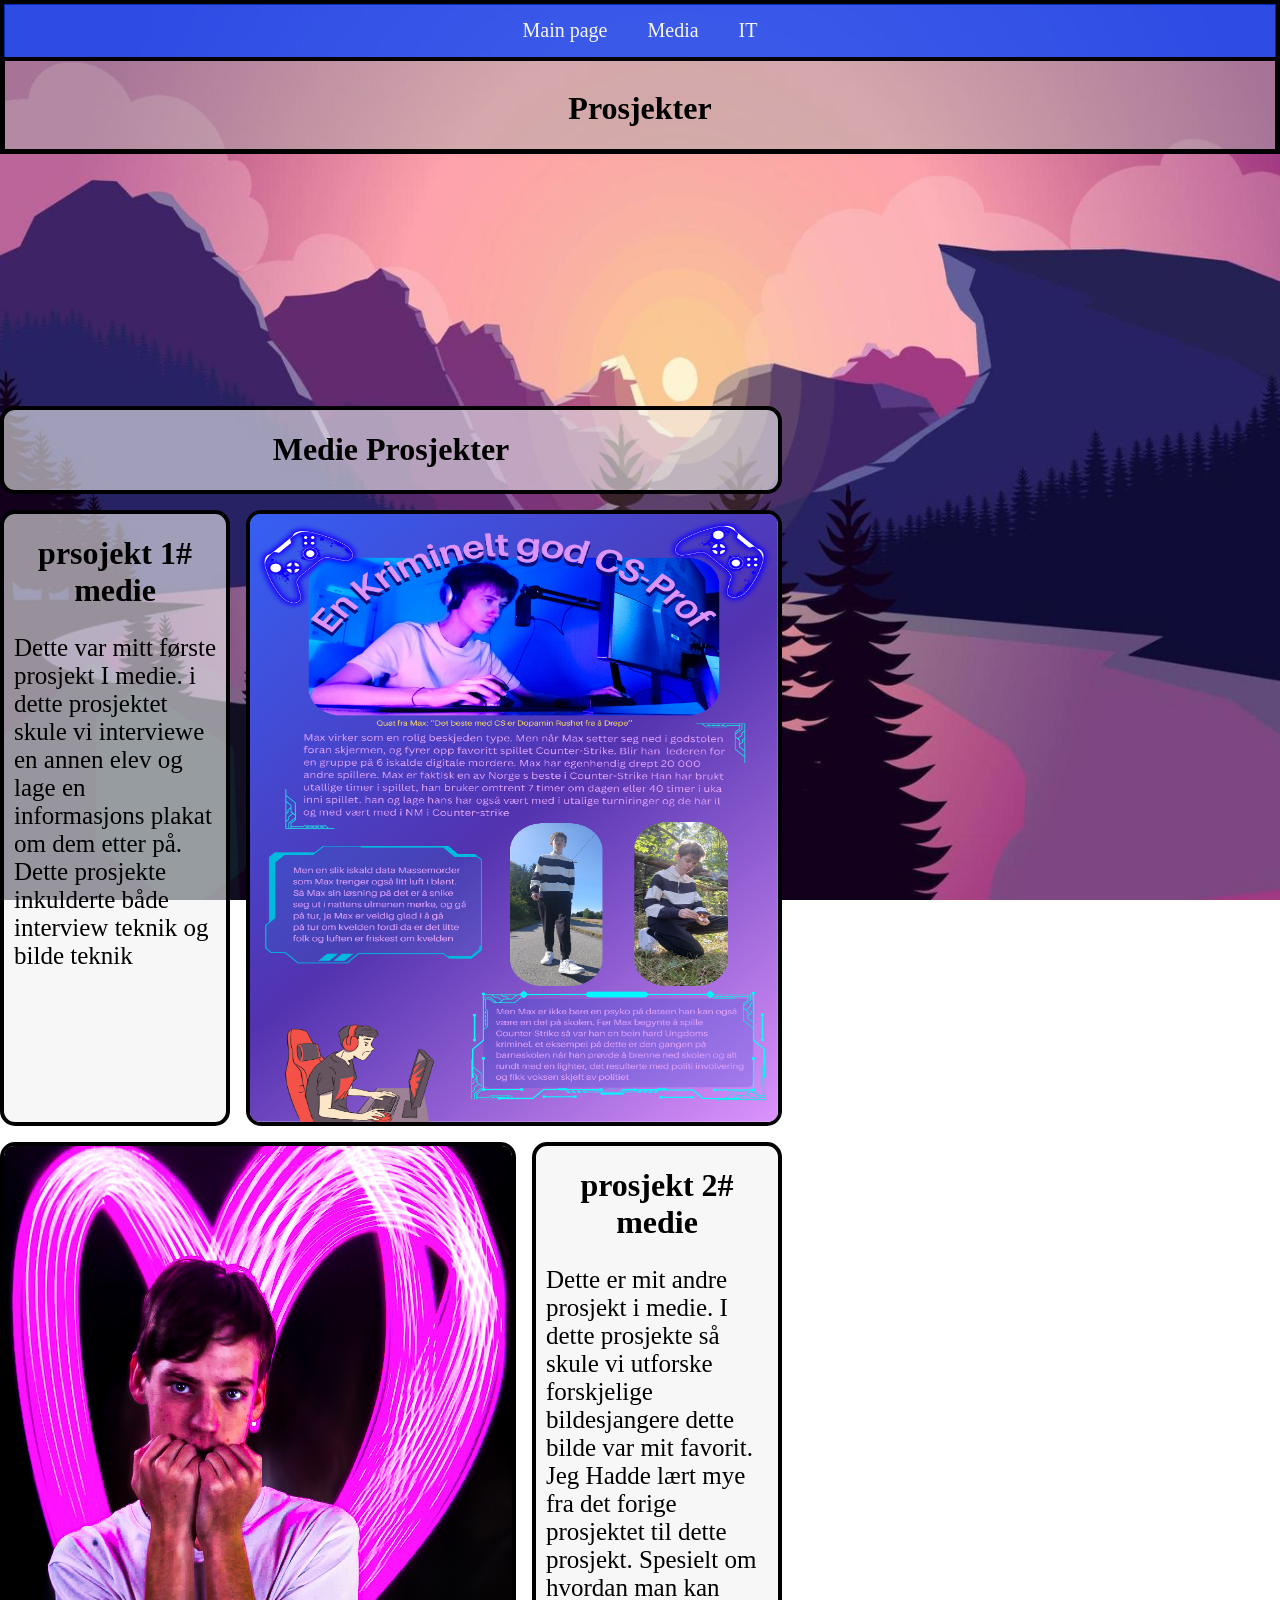
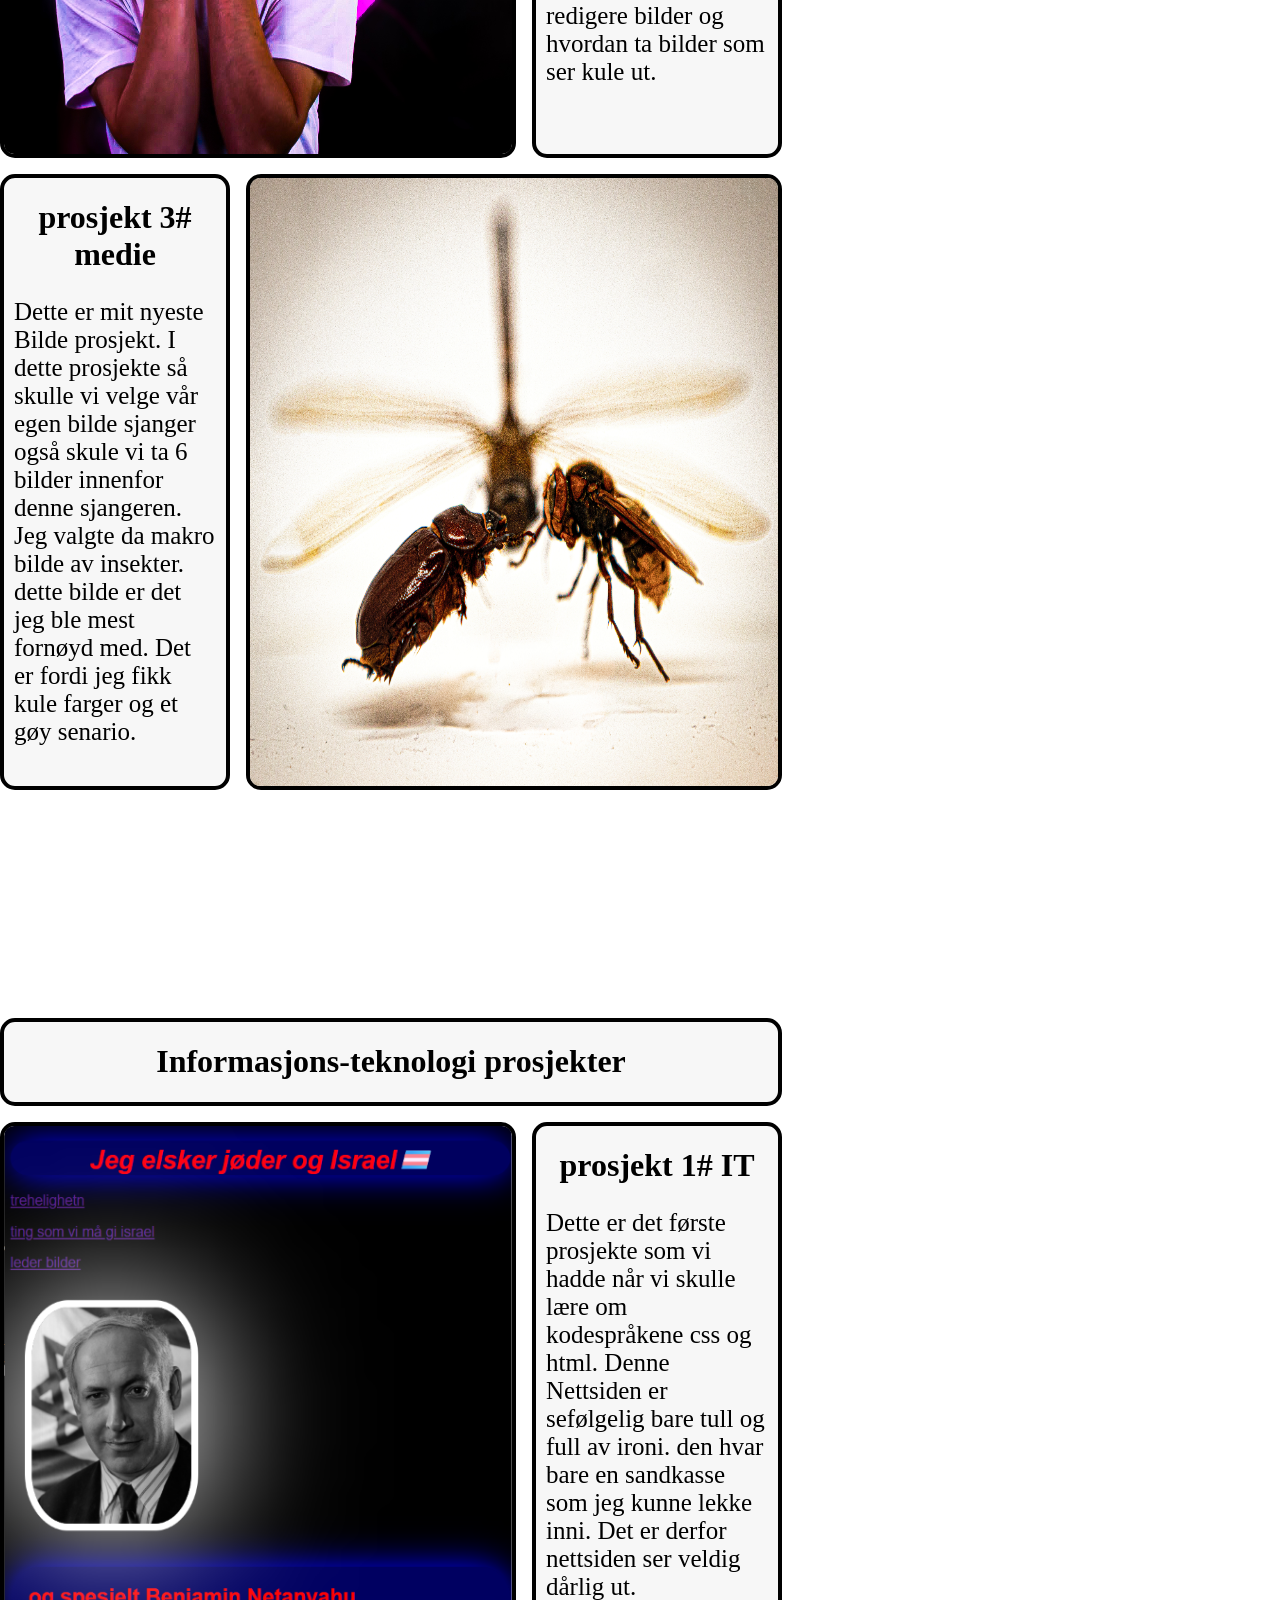
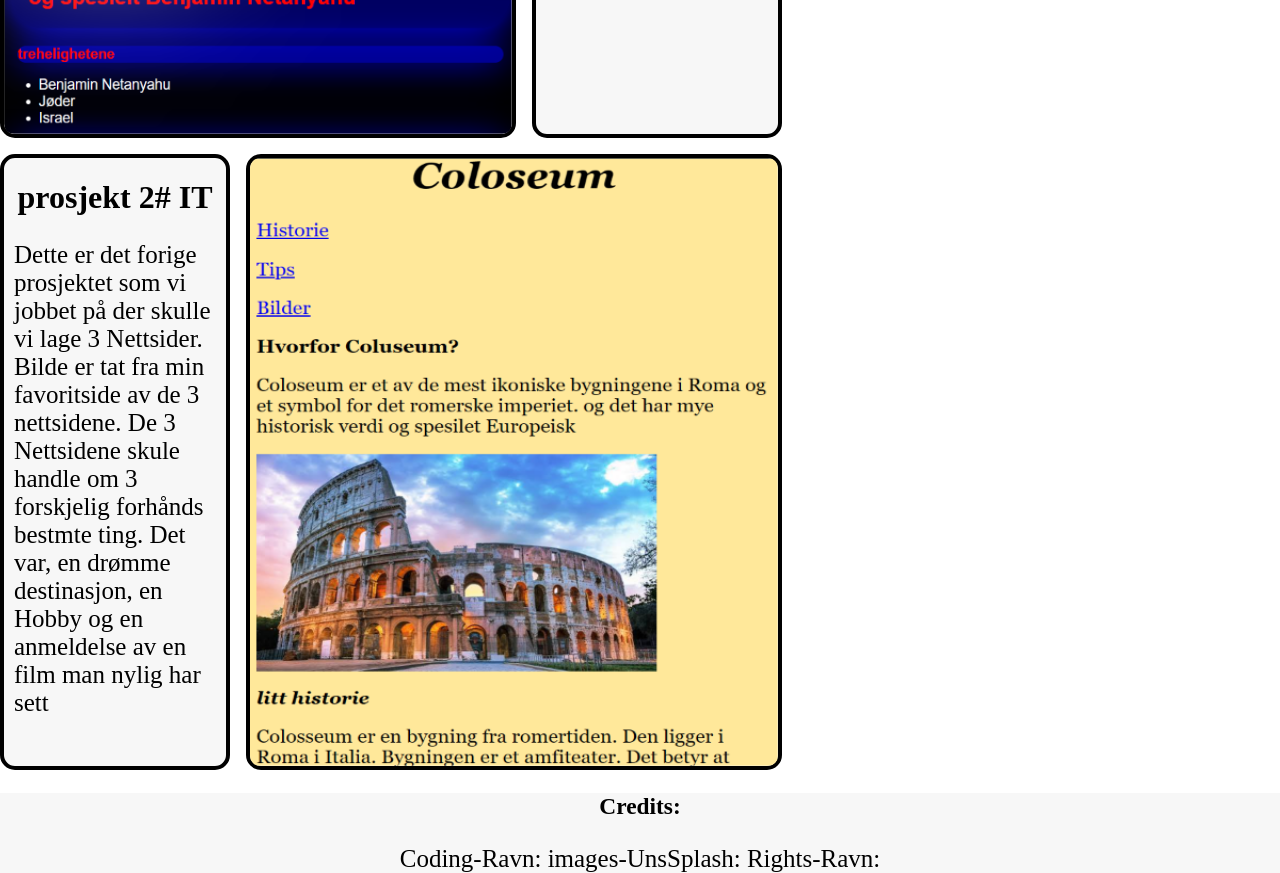
==== commit 7e69fc22: "jeg har rydded opp i koden litt" ====
--- a/Code/prosjekter.html
+++ b/Code/prosjekter.html
@@ -86,7 +86,7 @@
     </main>
     <footer>
       <h3><Strong>Credits:</Strong></h3>
-      <p>Coding- Ravn:images-UnsSplash:Rights-Ravn</p>
+      <p>Coding-Ravn: images-UnsSplash: Rights-Ravn:</p>
     </footer>
 </body>
 </html>
